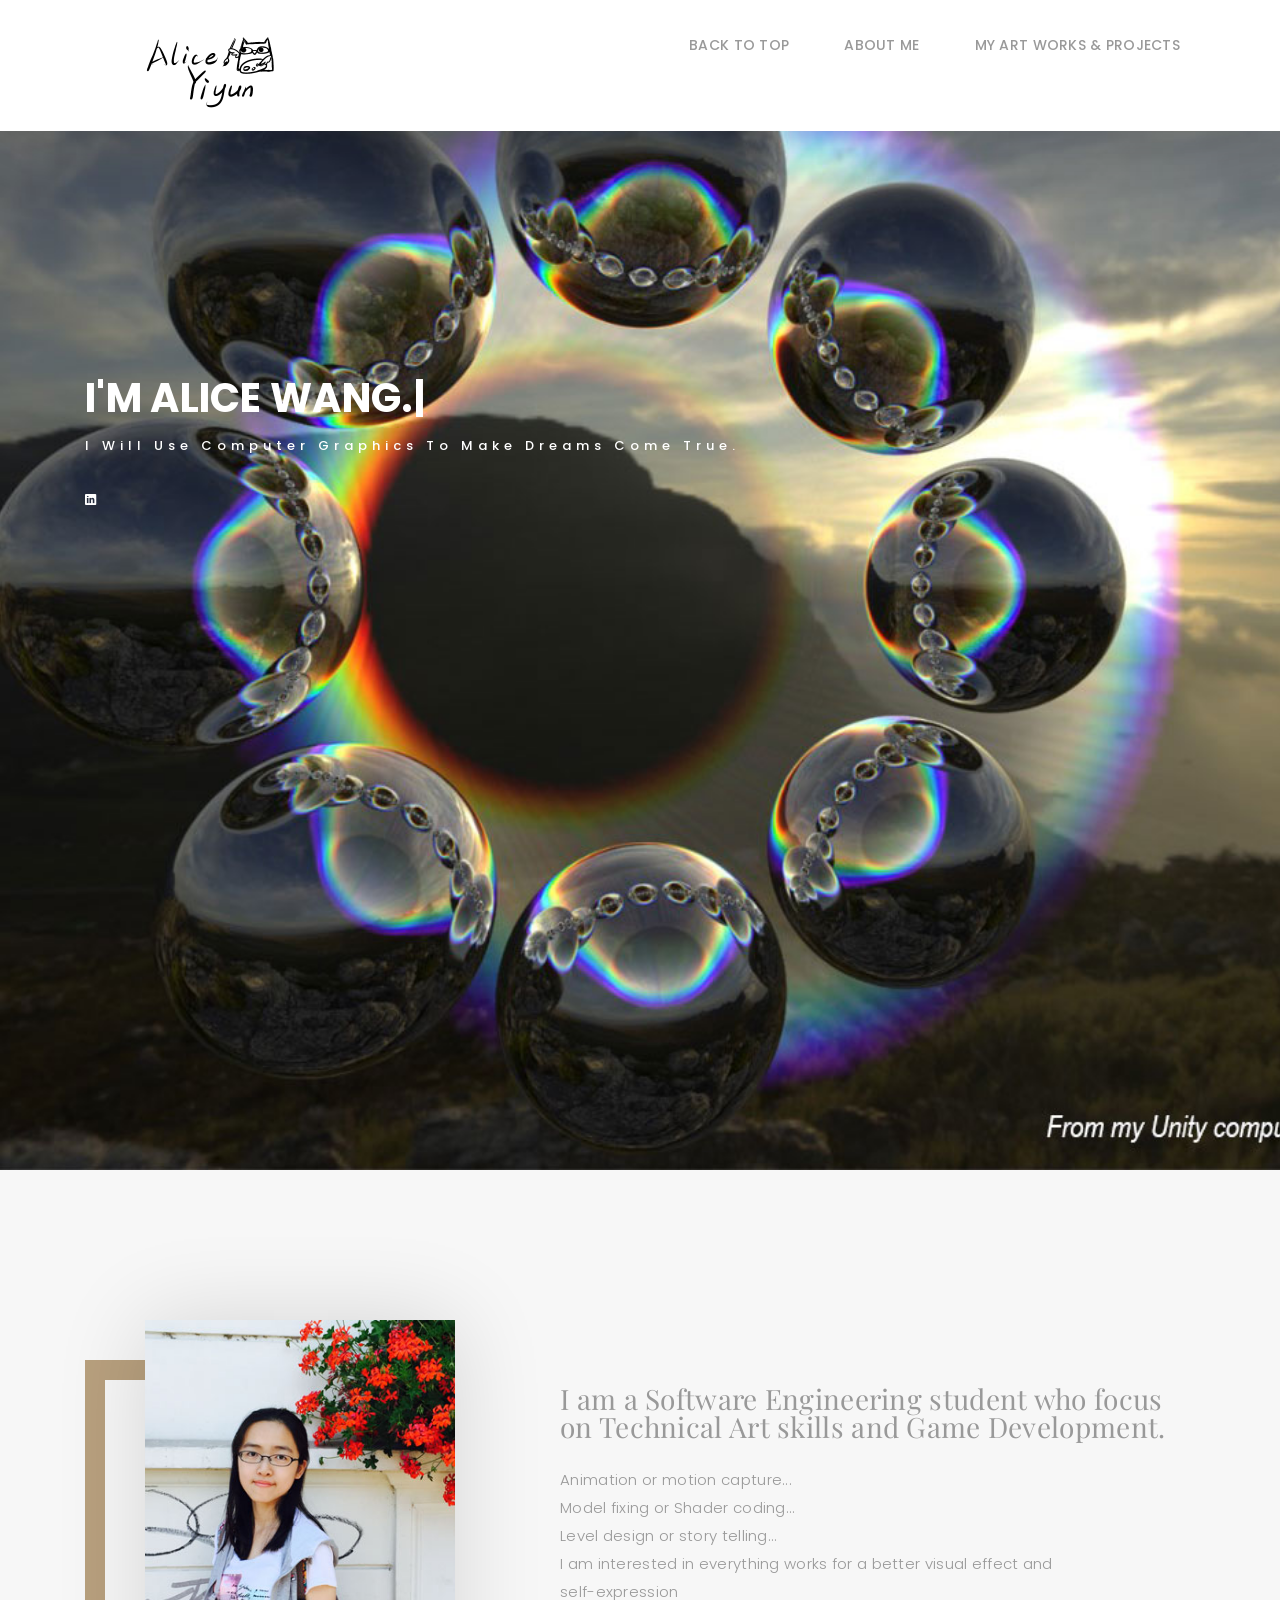
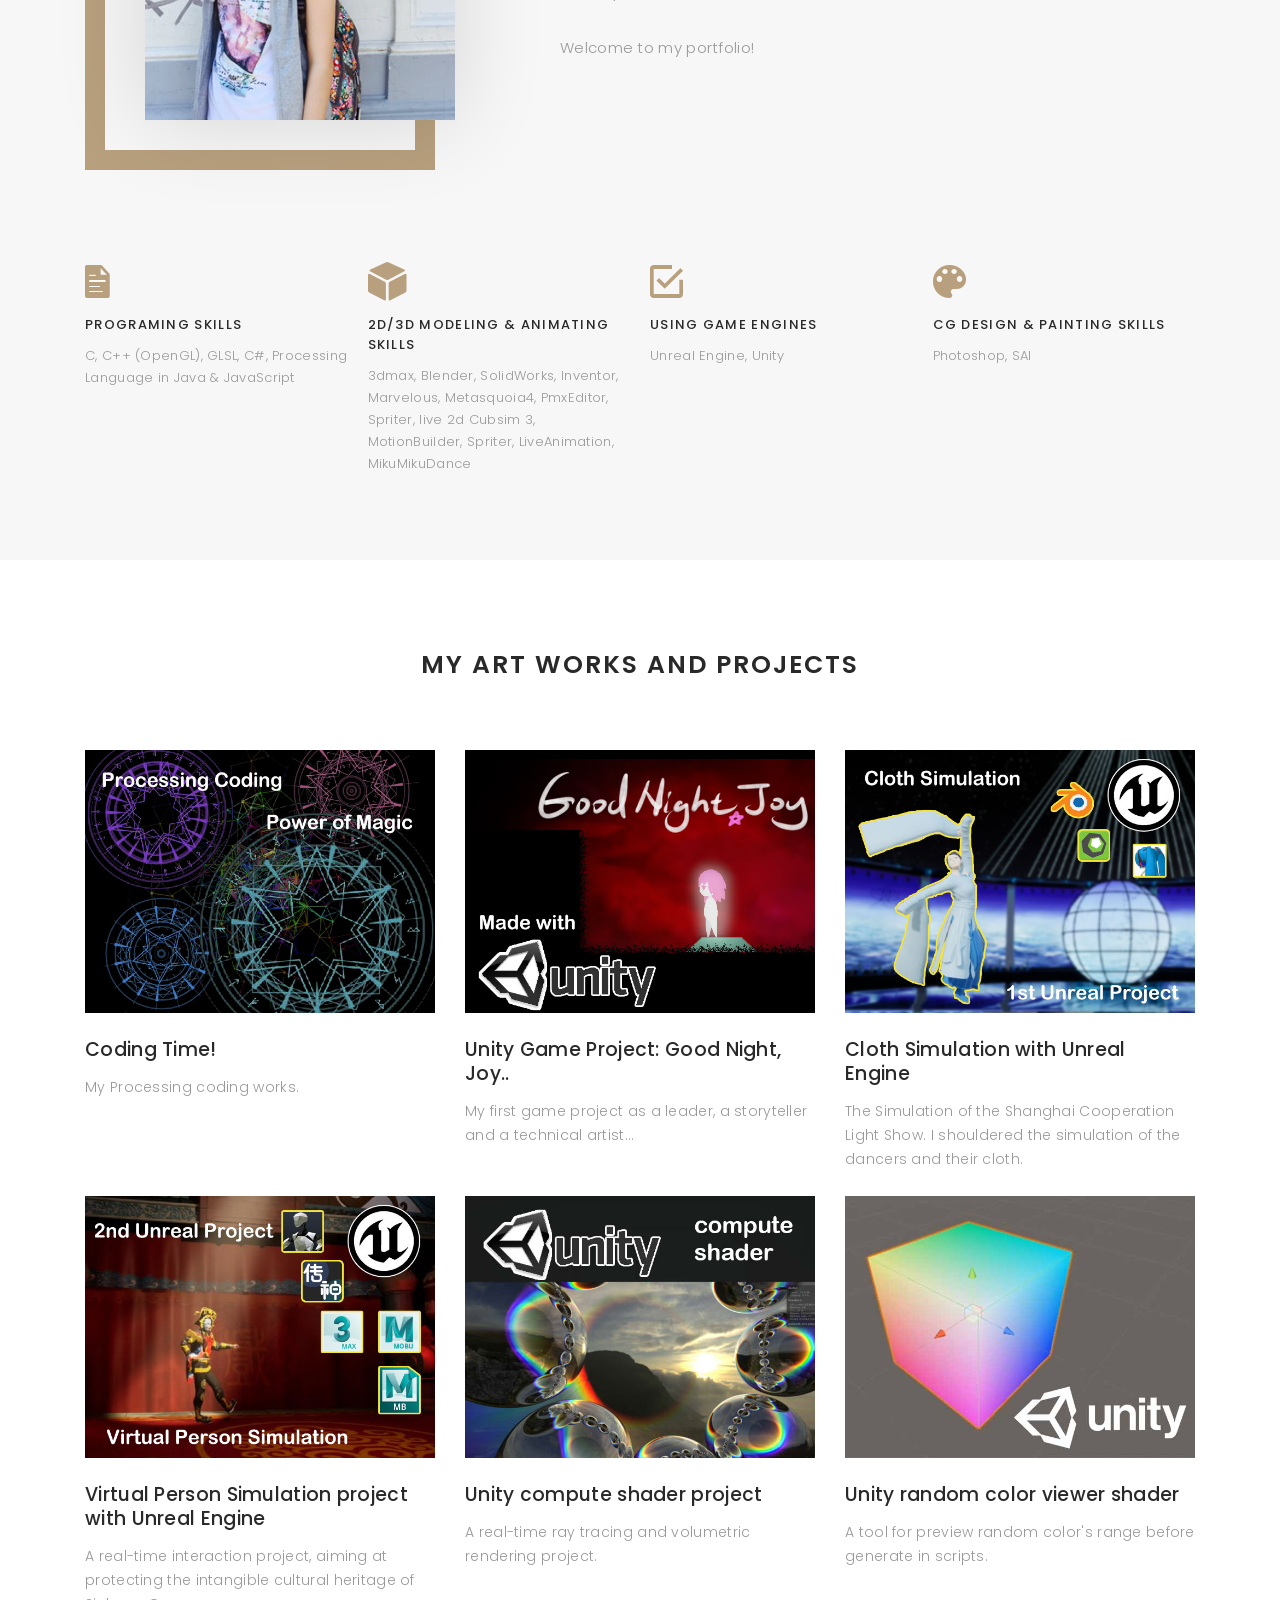
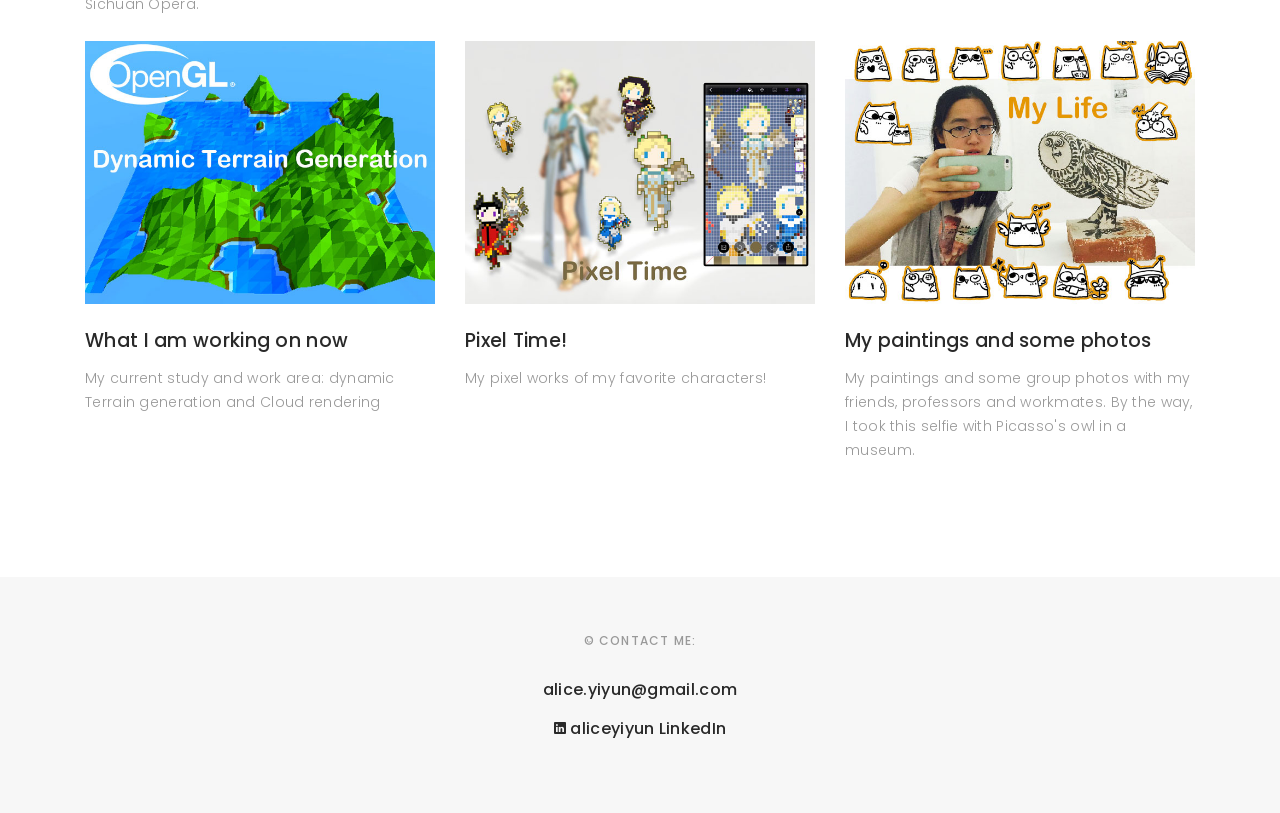
==== index.html @ db7207e2 "Before winter break" ====
<!DOCTYPE html>
<html lang="en">

<head>
	<!-- meta -->
	<meta charset="utf-8">
	<meta content="width=device-width, initial-scale=1.0" name="viewport">

	<title>Alice Wang's Portfolio</title>
	<meta content="" name="keywords">
	<meta content="" name="description">

	<!-- Google Fonts -->
	<link href="https://fonts.googleapis.com/css?family=Poppins:300,300i,400,400i,500,500i,600,600i,700,700i|Playfair+Display:400,400i,700,700i,900,900i" rel="stylesheet">

	<!-- Bootstrap CSS File -->
	<link href="lib/bootstrap/css/bootstrap.min.css" rel="stylesheet">

	<!-- Libraries CSS Files -->
	<link href="lib/ionicons/css/ionicons.min.css" rel="stylesheet">
	<link href="lib/owlcarousel/assets/owl.carousel.min.css" rel="stylesheet">
	<link href="lib/magnific-popup/magnific-popup.css" rel="stylesheet">
	<link href="lib/hover/hover.min.css" rel="stylesheet">

	<!-- Main Stylesheet File -->
	<link href="css/style.css" rel="stylesheet">

	<!-- Responsive css -->
	<link href="css/responsive.css" rel="stylesheet">

	<!-- Favicon -->
	<link rel="shortcut icon" href="images/images_icon/favicon.png">

	<!-- Global site tag (gtag.js) - Google Analytics -->
	<script async src="https://www.googletagmanager.com/gtag/js?id=UA-133697695-1"></script>
	<script>
		window.dataLayer = window.dataLayer || [];
		function gtag(){dataLayer.push(arguments);}
		gtag('js', new Date());

		gtag('config', 'UA-133697695-1');
	</script>

</head>

<body>

  <!-- start section navbar -->
  <nav id="main-nav">
    <div class="row">
      <div class="container">

        <div class="logo">
          <a href="index.html"><img src="images/images_icon/logo.png" alt="logo"></a>
        </div>

        <div class="responsive"><i data-icon="m" class="ion-navicon-round"></i></div>

        <ul class="nav-menu list-unstyled">
          <li><a href="#header" class="smoothScroll">BACK TO TOP</a></li>
          <li><a href="#about" class="smoothScroll">ABOUT ME</a></li>
          <li><a href="#project" class="smoothScroll">MY ART WORKS & PROJECTS</a></li>
        </ul>

      </div>
    </div>
  </nav>
  <!-- End section navbar -->


  <!-- start section header -->
  <div id="header" class="home">

    <div class="container">
      <div class="header-content">
        <h1>I'm <span class="typed"></span></h1>
        <p>I will use Computer Graphics to make dreams come true.</p>
        <ul class="list-unstyled list-social">
          <li><a href="https://www.linkedin.com/in/aliceyiyun"><i class="ion-social-linkedin"></i></a></li>
          
        </ul>
      </div>
    </div>
  </div>
  <!-- End section header -->


  <!-- start section about me -->
  <div id="about" class="paddsection">
    <div class="container">
      <div class="row justify-content-between">

        <div class="col-lg-4 ">
          <div class="div-img-bg">
            <div class="about-img">
              <img src="images/images_index/Alice.jpg" class="img-responsive" alt="me">
            </div>
          </div>
        </div>

        <div class="col-lg-7">
          <div class="about-descr">

            <p class="p-heading">
              I am a Software Engineering student who focus on Technical Art skills and Game Development.</p>
            <p class="separator">

              Animation or motion capture...<br>
              Model fixing or Shader coding...<br>
              Level design or story telling...<br>
              I am interested in everything works for a better visual effect and self-expression<br><br>
              Welcome to my portfolio!</p>

          </div>

        </div>
      </div>
    </div>
  </div>
  <!-- end section about me -->

  <!-- start section my skills -->
<div id="services">
  <div class="container">

     <div class="services-carousel owl-theme">

        <div class="services-block">

          <i class="ion-document-text"></i>
          <span>Programing Skills</span>
          <p class="separator">C, C++ (OpenGL), GLSL, C#, Processing Language in Java & JavaScript</p>

        </div>

        <div class="services-block">

          <i class="ion-cube"></i>
          <span>2d/3d Modeling & Animating Skills</span>
          <p class="separator">3dmax, Blender, SolidWorks, Inventor, Marvelous, Metasquoia4, PmxEditor, 
            Spriter, live 2d Cubsim 3, MotionBuilder, Spriter, LiveAnimation, MikuMikuDance</p>

        </div>

        <div class="services-block">

          <i class="ion-android-checkbox-outline"></i>
          <span>Using Game Engines</span>
          <p class="separator">Unreal Engine, Unity</p>

        </div>

         <div class="services-block">

          <i class="ion-android-color-palette"></i>
          <span>CG Design & Painting skills</span>
          <p class="separator">Photoshop, SAI</p>

       </div>


      </div>

  </div>

</div>

<!-- end section my skills -->

  <!-- start section projects -->
  <div id="project" class="text-left paddsection">

    <div class="container">
      <div class="section-title text-center">
        <h2>My art works and projects</h2>
      </div>
    </div>

    <div class="container">
      <div class="journal-block">
        <div class="row">

           <!-- My Processing Code -->
           <div class="col-lg-4 col-md-6">
            <div class="journal-info">

              <a href="pages/mycode_pcsng.html"><img src="images/images_index/Processing_cover.jpg" class="img-responsive" alt="img"></a>

              <div class="journal-txt">

                <h4><a href="pages/mycode_pcsng.html">Coding Time!</a></h4>
                <p class="separator">My Processing coding works.
                </p>
              </div>
            </div>
          </div>
          <!-- My Processing Code end -->

          <!-- My Game -->
          <div class="col-lg-4 col-md-6">
            <div class="journal-info">

              <a href="pages/mygame_joy.html"><img src="images/images_index/gamejoy_cover.jpg" class="img-responsive" alt="img"></a>

              <div class="journal-txt">

                <h4><a href="pages/mygame_joy.html">Unity Game Project: Good Night, Joy..</a></h4>
                <p class="separator">My first game project as a leader, a storyteller and a technical artist...
                </p>
              </div>
            </div>
          </div>
          <!-- My Game end -->

          <!-- My UE project 01 -->
          <div class="col-lg-4 col-md-6">
            <div class="journal-info">

              <a href="pages/myprj_ue01.html"><img src="images/images_index/ue01_cover.jpg" class="img-responsive" alt="img"></a>

              <div class="journal-txt">

                <h4><a href="pages/myprj_ue01.html">Cloth Simulation with Unreal Engine</a></h4>
                <p class="separator">The Simulation of the Shanghai Cooperation Light Show. I shouldered the simulation of the dancers and their cloth.
                </p>
              </div>
            </div>
          </div>
          <!-- My UE project 01 end -->

          <!-- My UE project 02 -->
          <div class="col-lg-4 col-md-6">
            <div class="journal-info">
              <a href="pages/myprj_ue02.html"><img src="images/images_index/ue02_cover.jpg" class="img-responsive" alt="img"></a>

              <div class="journal-txt">

                <h4><a href="pages/myprj_ue02.html">Virtual Person Simulation project with Unreal Engine</a></h4>
                <p class="separator">A real-time interaction project, aiming at protecting the intangible cultural heritage of Sichuan Opera.
                </p>
              </div>
            </div>
          </div>
          <!-- My UE project 02 end-->

           <!-- My unity compute shader project  -->
           <div class="col-lg-4 col-md-6">
            <div class="journal-info">
              <a href="pages/myprj_compute.html"><img src="images/images_index/compute_cover.jpg" class="img-responsive" alt="img"></a>

              <div class="journal-txt">

                <h4><a href="pages/myprj_compute.html">Unity compute shader project</a></h4>
                <p class="separator">A real-time ray tracing and volumetric rendering project. 
                </p>
              </div> 
            </div>
          </div>
          <!-- My unity compute shader end-->

          <!-- My Unity random color -->
          <div class="col-lg-4 col-md-6">
              <div class="journal-info">
  
                <a href="pages/myprj_random_color.html"><img src="images/images_index/random_color_cover.jpg" class="img-responsive" alt="img"></a>
  
                <div class="journal-txt">
  
                  <h4><a href="pages/myprj_random_color.html">Unity random color viewer shader</a></h4>
                  <p class="separator">A tool for preview random color's range before generate in scripts.
                  </p>
                </div>
              </div>
            </div>
            <!-- My Unity random color end -->

          <!-- My current works -->
          <div class="col-lg-4 col-md-6">
            <div class="journal-info">

              <a href="pages/myprj_current.html"><img src="images/images_index/current_cover.jpg" class="img-responsive" alt="img"></a>

              <div class="journal-txt">

                <h4><a href="pages/myprj_current.html">What I am working on now</a></h4>
                <p class="separator">My current study and work area: dynamic Terrain generation and Cloud rendering
                </p>
              </div>
            </div>
          </div>
          <!-- My current works end -->
          
          <!-- My Pixel -->
          <div class="col-lg-4 col-md-6">
            <div class="journal-info">

              <a href="pages/myport_pixel.html"><img src="images/images_index/pixel_cover.jpg" class="img-responsive" alt="img"></a>

              <div class="journal-txt">

                <h4><a href="pages/myport_pixel.html">Pixel Time!</a></h4>
                <p class="separator">My pixel works of my favorite characters!
                </p>
              </div>
            </div>
          </div>
          <!-- My Pixel End -->

          <!-- My Life -->
          <div class="col-lg-4 col-md-6">
              <div class="journal-info">
  
                <a href="pages/mylife.html"><img src="images/images_index/myLife_cover.jpg" class="img-responsive" alt="img"></a>
  
                <div class="journal-txt">
  
                  <h4><a href="pages/mylife.html">My paintings and some photos</a></h4>
                  <p class="separator">My paintings and some group photos with my friends, professors and workmates. 
                    By the way, I took this selfie with Picasso's owl in a museum.
                  </p>
                </div>
              </div>
            </div>
            <!-- My Life -->

        </div>
      </div>
    </div>

  </div>
  <!-- End section projects and journal -->
  
<!-- start section footer -->
<div id="footer" class="text-center">
  <div class="container">

    <p>&copy; Contact me: <br>

    <div class="credits">

      <h6><a href="mailto: alice.yiyun@gmail.com">alice.yiyun@gmail.com</a></h6>
      <br>
      <h6><a href="https://www.linkedin.com/in/aliceyiyun"><i class="ion-social-linkedin"></i>  aliceyiyun LinkedIn</a></h6>
    </div>
  </p>
  </div>
</div>
<!-- End section footer -->

  <!-- JavaScript Libraries -->
  <script src="lib/jquery/jquery.min.js"></script>
  <script src="lib/jquery/jquery-migrate.min.js"></script>
  <script src="lib/bootstrap/js/bootstrap.bundle.min.js"></script>
  <script src="lib/typed/typed.js"></script>
  <script src="lib/owlcarousel/owl.carousel.min.js"></script>
  <script src="lib/magnific-popup/magnific-popup.min.js"></script>
  <script src="lib/isotope/isotope.pkgd.min.js"></script>

  <!-- Contact Form JavaScript File -->
  <script src="contactform/contactform.js"></script>

  <!-- Template Main Javascript File -->
  <script src="js/main.js"></script>

</body>

</html>
---- css/style.css ----
/*
  Theme Name: Folio
  Theme URL: https://bootstrapmade.com/folio-bootstrap-portfolio-template/
  Author: BootstrapMade.com
  Author URL: https://bootstrapmade.com
*/

/*  General Styling
/*-----------------------------------------------------------------------------------*/


body {
  background: #ffffff;
  color: #898989;
  font-family: 'Poppins', helvetica;
  font-size: 15px;
  font-weight: 300;
  line-height: 20px;
  letter-spacing: 0.02em;
  overflow-x: hidden;
  margin: 0 auto;
  padding: 0;
  -moz-box-sizing: border-box;
  -ms-box-sizing: border-box;
  -o-box-sizing: border-box;
  -webkit-box-sizing: border-box;
  box-sizing: border-box;
}

h1, h2, h3, h4, h5, h6 {
  margin: 0;
}

h2 {
  color: #292929;
  font-weight: 600;
}

h4 {
  color: #292929;
  font-size: 20px;
  font-weight: 600;
}

a {
  color: #292929;
  text-decoration: none !important;
  -moz-transition: all 0.5s ease-in-out 0s;
  -ms-transition: all 0.5s ease-in-out 0s;
  -o-transition: all 0.5s ease-in-out 0s;
  -webkit-transition: all 0.5s ease-in-out 0s;
  transition: all 0.5s ease-in-out 0s;
}

a:hover {
  -moz-transition: all 0.5s ease-in-out 0s;
  -ms-transition: all 0.5s ease-in-out 0s;
  -o-transition: all 0.5s ease-in-out 0s;
  -webkit-transition: all 0.5s ease-in-out 0s;
  transition: all 0.5s ease-in-out 0s;
}

a:hover, a:focus {
  color: #b8a07e;
  text-decoration: underline;
}

nav ul li a {
  padding: 2px 0 0 0;
  position: relative;
  display: block;
  font-size: 12px;
  color: #999999;
  letter-spacing: 0.1em;
  font-weight: 500;
  line-height: 14px;
  text-transform: uppercase;
  -moz-transition: all 0.5s ease-in-out 0s;
  -ms-transition: all 0.5s ease-in-out 0s;
  -o-transition: all 0.5s ease-in-out 0s;
  -webkit-transition: all 0.5s ease-in-out 0s;
  transition: all 0.5s ease-in-out 0s;
}

p {
  margin: 25px 0;
  padding: 0;
  font-size: 15px;
  color: #999999;
  line-height: 28px;
}

::-moz-selection {
  background: #b8a07e;
  color: #fff;
}

::selection {
  background: #b8a07e;
  color: #fff;
}

.btn {
  background: #333;
  border: medium none;
  border-radius: 0;
  color: #fff;
  font-size: 12px;
  height: 50px;
  line-height: 50px;
  padding: 0 30px;
  text-transform: uppercase;
}

.btn:hover, .btn:focus {
  color: #fff;
}

.padDiv {
  padding: 30px 20px;
}

.section-title {
  margin-bottom: 70px;
}

.section-title h2 {
  font-size: 25px;
  letter-spacing: 2px;
  text-transform: uppercase;
}

.form-control {
  background-color: transparent;
  border: 1px solid #999;
  border-radius: 0;
  color: #999999;
  font-size: 12px;
  font-weight: 500;
  height: 50px;
  letter-spacing: 0.1em;
  padding-left: 10px;
  margin: 0 0 25px 0;
  line-height: 14px;
  text-transform: uppercase;
}

.form-control:focus {
  box-shadow: none;
  outline: 0 none;
}

.paddsection {
  padding-top: 90px;
  padding-bottom: 90px;
}

.paddsections {
  padding-top: 90px;
  padding-bottom: 90px !important;
}

.hvr-shutter-in-horizontal::before {
  background: #333;
}

.hvr-shutter-in-horizontal:hover {
  background: #b8a07e;
}

.mb-30 {
  margin-bottom: 30px;
}

/*-----------------------------------------------------------------------------------*/
/*  Navbar Top
/*-----------------------------------------------------------------------------------*/

nav {
  position: fixed;
  background: #fff;
  z-index: 1000;
  width: 100%;
  padding: 20px;
  display: none;
  -webkit-box-shadow: 0px 2px 92px 0px rgba(0, 0, 0, 0.18);
  -moz-box-shadow: 0px 2px 92px 0px rgba(0, 0, 0, 0.18);
  box-shadow: 0px 2px 92px 0px rgba(0, 0, 0, 0.18);
}

.nav-menu {
  float: right;
  line-height: 32px;
  margin-bottom: 0;
  padding-top: 16px;
}

nav ul li {
  float: left;
  margin-right: 15px;
  font-family: 'Poppins', sans-serif;
  font-size: 14px;
  margin-left: 40px;
}

nav ul li a {
  padding: 2px 0 0 0;
  position: relative;
  display: block;
  font-size: 14px;
  color: #999999;
  font-family: 'Poppins', helvetica;
  font-weight: 500;
  line-height: 16px;
  text-transform: uppercase;
  letter-spacing: 0.02em;
  text-transform: capitalize;
}

.logo {
  float: left;
}

.logo img {
  width: 200px;
  height: 100px;
}

.responsive {
  display: none;
  font-size: 23px;
}

.active {
  color: #afafaf;
}

/*----------------------------------------------------------------------------------*/
/*  Header
/*-----------------------------------------------------------------------------------*/

#header {
  background: url("../images/images_index/background.jpg") repeat scroll center center / cover;
  height: 130vh;
  width: 100%;
}


#header .header-content {
  height: 100vh;
  text-align: left;
  width: 100%;
  display: flex;
  justify-content: center;
  flex-direction: column;
}

.header-content h1 {
  font-size: 40px;
  font-weight: 700;
  margin-bottom: 10px;
  text-transform: uppercase;
  color: #fff;
}

.header-content p {
  font-size: 13px;
  letter-spacing: 5px;
  margin-top: 0;
  margin-bottom: 30px;
  text-transform: capitalize;
  color: #fff;
  font-weight: 500;
}

.header-content .list-social li {
  float: left;
  margin-right: 20px;
}

.header-content .list-social li i {
  color: #fff;
  font-size: 15px;
}

/*-----------------------------------------------------------------------------------*/
/*  Aout-us
/*-----------------------------------------------------------------------------------*/

#about {
  width: 100%;
  height: auto;
  background: #f7f7f7;
  padding-top: 190px;
}

#about .div-img-bg {
  padding-bottom: 30px;
  border: 20px solid #b8a07e;
}

#about .div-img-bg .about-img img {
  width: 100%;
  box-shadow: 0px 0px 85px 0px rgba(0, 0, 0, 0.14);
  margin-top: -60px;
  margin-left: 40px;
  height: 400px;
  object-fit: cover;
}

#about .about-descr .p-heading {
  font-family: 'Playfair Display', serif;
  font-size: 28px;
  text-align: left;
}

#about .about-descr .separator {
  max-width: 80%;
  margin-bottom: 0;
  text-align: left;
}

/*-----------------------------------------------------------------------------------*/
/*   Services
/*-----------------------------------------------------------------------------------*/

#services {
  background: #f7f7f7;
  position: relative;
  padding-bottom: 80px;
}

.owl-item {
  float: left;
}
.services-block span {
  margin: 10px 0;
  position: relative;
  font-size: 13px;
  color: #292929;
  letter-spacing: 0.1em;
  font-weight: 500;
  text-transform: uppercase;
  display: block;
}

.services-block .separator {
  margin: 0;
  font-size: 13px;
  line-height: 22px;
}

.services-block i {
  font-size: 44px;
  color: #b8a07e;
  line-height: 44px;
}


.services-carousel  .owl-stage-outer {
  overflow: hidden;
}

.services-carousel .owl-dots {
  margin-top: 5px;
  text-align: center;
}

.services-carousel .owl-dot {
  display: inline-block;
  margin: 0 5px;
  width: 12px !important;
  height: 12px !important;
  border-radius: 50%;
  border: 0;
  padding: 0 !important;
  background-color: #ddd;
  cursor: pointer;
}

.services-carousel .owl-dot.active {
  background-color: #b8a07e;
}

.owl-nav {
  display: none;
}


/*-----------------------------------------------------------------------------------*/
/*  Portfolio
/*-----------------------------------------------------------------------------------*/

#portfolio {
  position: relative;
  padding-bottom: 50px;
}

#portfolio .portfolio-list {
  margin-bottom: 50px;
}

#portfolio .portfolio-list .nav {
  display: inline-block;
  margin: 0;
}

#portfolio .portfolio-list .nav li {
  margin: 0 40px 0 0;
  float: left;
  font-size: 14px;
  color: #999999;
  line-height: 16px;
  cursor: pointer;
  font-family: 'Poppins', helvetica;
  font-weight: 500;
  letter-spacing: 0.02em;
  text-transform: capitalize;
  -moz-transition: all 0.5s ease-in-out 0s;
  -ms-transition: all 0.5s ease-in-out 0s;
  -o-transition: all 0.5s ease-in-out 0s;
  -webkit-transition: all 0.5s ease-in-out 0s;
  transition: all 0.5s ease-in-out 0s;
}

#portfolio .portfolio-list .nav li:hover, #portfolio .portfolio-list .nav li.filter-active  {
  color: #b8a07e;
  -moz-transition: all 0.5s ease-in-out 0s;
  -ms-transition: all 0.5s ease-in-out 0s;
  -o-transition: all 0.5s ease-in-out 0s;
  -webkit-transition: all 0.5s ease-in-out 0s;
  transition: all 0.5s ease-in-out 0s;
}

#portfolio .portfolio-container {
  display: inline-block;
  margin-bottom: 50px;
  width: 100%;
}

.portfolio-thumbnail {
  margin-bottom: 30px;
  overflow: hidden;
  min-height: 260px;
  height: auto;
}

.portfolio-thumbnail img {
  max-width: 100%;
}

/*-----------------------------------------------------------------------------------*/
/*  Journal
/*-----------------------------------------------------------------------------------*/

#journal,  #journal-blog {
  height: auto;
  width: 100%;
  background: #f7f7f7;
  padding-bottom: 60px;
  position: relative;
}

#journal-blog {
  background: #fff;
  padding-bottom: 30px;
}

#journal .journal-block {
  display: inline-block;
  height: auto;
  width: 100%;
}

#journal .journal-block .journal-info {
  position: relative;
}

.journal-block .journal-info img {
  max-width: 100%;
}

.journal-block .journal-info .journal-txt {
  padding: 25px 0px;
  position: relative;
}

.journal-block .journal-info .journal-txt h4 a {
  display: block;
  font-size: 19px;
  line-height: 24px;
  margin: 0 0 13px 0;
  font-weight: 500;
  color: #292929;
  -moz-transition: all 0.5s ease-in-out 0s;
  -ms-transition: all 0.5s ease-in-out 0s;
  -o-transition: all 0.5s ease-in-out 0s;
  -webkit-transition: all 0.5s ease-in-out 0s;
  transition: all 0.5s ease-in-out 0s;
}

.journal-block .journal-info .journal-txt h4 a:hover {
  color: #b8a07e;
  -moz-transition: all 0.5s ease-in-out 0s;
  -ms-transition: all 0.5s ease-in-out 0s;
  -o-transition: all 0.5s ease-in-out 0s;
  -webkit-transition: all 0.5s ease-in-out 0s;
  transition: all 0.5s ease-in-out 0s;
}

.journal-block .journal-info .journal-txt p {
  margin: 0;
  font-size: 14px;
  line-height: 24px;
}

/*-----------------------------------------------------------------------------------*/
/*  Contact
/*-----------------------------------------------------------------------------------*/

#contact {
  height: auto;
  width: 100%;
}

.contact-details {
  list-style: none;
  margin: 0;
  padding: 0;
}

.contact-details li {
  padding-bottom: 10px;
}

#contact input, #contact textarea {
  width: 100%;
}


#contact  #sendmessage {
  color: #18d26e;
  border: 1px solid #18d26e;
  display: none;
  text-align: center;
  padding: 15px;
  font-weight: 600;
  margin: 15px;
}

#contact  #errormessage {
  color: red;
  display: none;
  border: 1px solid red;
  text-align: center;
  padding: 15px;
  font-weight: 600;
  margin: 15px;
}

#contact #sendmessage.show, #contact #errormessage.show, #contact .show {
  display: block;
}

#contact .validation {
  color: red;
  display: none;
  margin: 0 0 20px;
  font-weight: 400;
  font-size: 13px;
}

/*-----------------------------------------------------------------------------------*/
/*  Footer
/*-----------------------------------------------------------------------------------*/

#footer {
  background: #f7f7f7;
  padding-top: 50px;
  padding-bottom: 50px;
}

#footer .socials-media {
  width: 100%;
}

#footer .socials-media ul {
  display: inline-block;
  float: none;
  margin: 0 0 20px 0;
}

#footer .socials-media ul li {
  float: left;
  margin-left: 10px;
  margin-right: 10px;
}

#footer .socials-media ul li a {
  font-size: 24px;
  color: #999;
  letter-spacing: 0.1em;
  font-weight: 500;
  background: transparent;
  text-transform: uppercase;
  -moz-transition: all 0.5s ease-in-out 0s;
  -ms-transition: all 0.5s ease-in-out 0s;
  -o-transition: all 0.5s ease-in-out 0s;
  -webkit-transition: all 0.5s ease-in-out 0s;
  transition: all 0.5s ease-in-out 0s;
}

#footer .socials-media ul li a:hover {
  color: #b8a07e;
  -moz-transition: all 0.5s ease-in-out 0s;
  -ms-transition: all 0.5s ease-in-out 0s;
  -o-transition: all 0.5s ease-in-out 0s;
  -webkit-transition: all 0.5s ease-in-out 0s;
  transition: all 0.5s ease-in-out 0s;
}

#footer p {
  font-size: 12px;
  letter-spacing: 0.1em;
  font-weight: 500;
  margin-top: 0;
  text-transform: uppercase;
}

.credits {
  font-size: 9px;
}
---- css/responsive.css ----
/** Width between 1200x to 0
 *  ~~~~~~~~~~~~~~~~~~~~~~~~~~~~~~~~~~~~
 */

@media (min-width: 1200px) {

}

/** Width between 992px to 1199px
 *  ~~~~~~~~~~~~~~~~~~~~~~~~~~~~~~~~~~~~
 */

@media (min-width: 992px) and (max-width: 1199px) {
  
}

/** Width between 768px to 991px
 *  ~~~~~~~~~~~~~~~~~~~~~~~~~~~~~~~~~~~~
 */

@media (min-width: 768px) and (max-width: 991px) {
  /* Navbar */
  nav {
    padding: 10px 15px;
  }
  .nav-menu {
    margin-top: 40px;
    display: none;
    float: none;
    width: 100%;
  }
  .nav-menu li {
    float: none;
    width: 100%;
    text-align: center;
    border-top: 1px solid #f7f7f7;
    line-height: 45px;
    margin-left: 0;
    padding-top: 10px;
    padding-bottom: 10px;
  }
  .responsive {
    float: right;
    padding-top: 15px;
    display: block;
  }
  /* About */
  .head-info .header-content .cmaster h1 {
    font-size: 32px;
  }
  #about .div-img-bg {
    padding: 0;
  }
  #about .div-img-bg .about-img img {
    margin-top: 0%;
    margin-left: calc(0% - 0px);
  }
  #about .about-descr .p-heading {
    font-size: 20px;
  }
  #about .about-descr .separator {
    max-width: 100%;
    margin-bottom: 0;
  }
  /* portfolio */
  #portfolio .portfolio-list .nav li {
    float: none;
    margin: 20px;
    display: inline-block;
  }
  /* journal */
  #journal .journal-block .journal-info {
    margin-bottom: 30px;
  }
  /* Contact */
  .contact-contact {
    margin-bottom: 30px;
  }
  /* Footer */
  #footer .socials-media ul li {
    margin-right: 0;
    margin-left: 0;
    float: none;
    display: inline-block;
  }
}

/** Width between 767px to 0
 *  ~~~~~~~~~~~~~~~~~~~~~~~~~~~~~~~~~~~~
 */

@media (max-width: 767px) {
  /* Navbar */
  nav {
    padding: 20px 15px;
  }
  .nav-menu {
    margin-top: 40px;
    display: none;
    float: none;
    width: 100%;
  }
  .nav-menu li {
    float: none;
    width: 100%;
    text-align: center;
    border-top: 1px solid #f7f7f7;
    line-height: 45px;
    margin-left: 0;
    padding-top: 10px;
    padding-bottom: 10px;
  }
  .responsive {
    float: right;
    padding-top: 15px;
    display: block;
  }
  /* About */
  .head-info .header-content h1 {
    font-size: 32px;
  }
  #about .div-img-bg {
    padding: 0;
  }
  #about .div-img-bg .about-img img {
    margin-top: 0%;
    margin-left: calc(0% - 0px);
  }
  #about .about-descr .p-heading {
    font-size: 20px;
  }
  #about .about-descr .separator {
    max-width: 100%;
    margin-bottom: 0;
  }
  /* portfolio */
  #portfolio .portfolio-list .nav li {
    float: none;
    margin: 20px;
    display: inline-block;
  }
  /* journal */
  #journal .journal-block .journal-info {
    margin-bottom: 30px;
  }
  /* Contact */
  .contact-contact {
    margin-bottom: 30px;
  }
  /* Footer */
  #footer .socials-media ul li {
    margin-right: 0;
    margin-left: 0;
    float: none;
    display: inline-block;
  }
}

/** Width between 600px to 0
 *  ~~~~~~~~~~~~~~~~~~~~~~~~~~~~~~~~~~~~
 */

@media (max-width: 600px) {
  /* Navbar */
  nav {
    padding: 20px 15px;
  }
  .nav-menu {
    margin-top: 40px;
    display: none;
    float: none;
    width: 100%;
  }
  .nav-menu li {
    float: none;
    width: 100%;
    text-align: center;
    border-top: 1px solid #f7f7f7;
    line-height: 45px;
    margin-left: 0;
    padding-top: 10px;
    padding-bottom: 10px;
  }
  .responsive {
    float: right;
    padding-top: 15px;
    display: block;
  }
  /* About */
  .head-info .header-content h1 {
    font-size: 32px;
  }
  #about .div-img-bg {
    padding: 0;
  }
  #about .div-img-bg .about-img img {
    margin-top: 0%;
    margin-left: calc(0% - 0px);
  }
  #about .about-descr .p-heading {
    font-size: 20px;
  }
  #about .about-descr .separator {
    max-width: 100%;
    margin-bottom: 0;
  }
  /* portfolio */
  #portfolio .portfolio-list .nav li {
    float: none;
    margin: 10px;
    display: inline-block;
  }
  /* journal */
  #journal .journal-block .journal-info {
    margin-bottom: 30px;
  }
  /* Contact */
  .contact-contact {
    margin-bottom: 30px;
  }
  /* Footer */
  #footer .socials-media ul li {
    margin-right: 0;
    margin-left: 0;
    float: none;
    display: inline-block;
  }
}

/** Width between 480px to 0
 *  ~~~~~~~~~~~~~~~~~~~~~~~~~~~~~~~~~~~~
 */

@media (max-width: 480px) {
  /* Navbar */
  nav {
    padding: 20px 15px;
  }
  .nav-menu {
    margin-top: 40px;
    display: none;
    float: none;
    width: 100%;
  }
  .nav-menu li {
    float: none;
    width: 100%;
    text-align: center;
    border-top: 1px solid #f7f7f7;
    line-height: 45px;
    margin-left: 0;
    padding-top: 10px;
    padding-bottom: 10px;
  }
  .responsive {
    float: right;
    padding-top: 15px;
    display: block;
  }
  /* About */
  .head-info .header-content h1 {
    font-size: 32px;
  }
  #about .div-img-bg {
    padding: 0;
  }
  #about .div-img-bg .about-img img {
    margin-top: 0%;
    margin-left: calc(0% - 0px);
  }
  #about .about-descr .p-heading {
    font-size: 20px;
  }
  #about .about-descr .separator {
    max-width: 100%;
    margin-bottom: 0;
  }
  /* portfolio */
  #portfolio .portfolio-list .nav li {
    float: none;
    margin: 20px;
  }
  /* journal */
  #journal .journal-block .journal-info {
    margin-bottom: 30px;
  }
  /* Contact */
  .contact-contact {
    margin-bottom: 30px;
  }
  /* Footer */
  #footer .socials-media ul li {
    margin-right: 0;
    margin-left: 0;
    float: none;
    display: inline-block;
  }
}

/** Width between 320px to 0
 *  ~~~~~~~~~~~~~~~~~~~~~~~~~~~~~~~~~~~~
 */

@media (max-width: 320px) {
  /* Navbar */
  nav {
    padding: 20px 15px;
  }
  .nav-menu {
    margin-top: 40px;
    display: none;
    float: none;
    width: 100%;
  }
  .nav-menu li {
    float: none;
    width: 100%;
    text-align: center;
    border-top: 1px solid #f7f7f7;
    line-height: 45px;
    margin-left: 0;
    padding-top: 10px;
    padding-bottom: 10px;
  }
  .responsive {
    float: right;
    padding-top: 15px;
    display: block;
  }
  /* About */
  .head-info .header-content h1 {
    font-size: 32px;
  }
  #about .div-img-bg {
    padding: 0;
  }
  #about .div-img-bg .about-img img {
    margin-top: 0%;
    margin-left: calc(0% - 0px);
  }
  #about .about-descr .p-heading {
    font-size: 20px;
  }
  #about .about-descr .separator {
    max-width: 100%;
    margin-bottom: 0;
  }
  /* portfolio */
  #portfolio .portfolio-list .nav li {
    float: none;
    margin: 20px;
  }
  /* journal */
  #journal .journal-block .journal-info {
    margin-bottom: 30px;
  }
  /* Contact */
  .contact-contact {
    margin-bottom: 30px;
  }
  /* Footer */
  #footer .socials-media ul li {
    margin-right: 0;
    margin-left: 0;
    float: none;
    display: inline-block;
  }
  /* Single page */
  .entry-comments-body span {
    display: inline-block;
    margin-right: 0;
  }
}
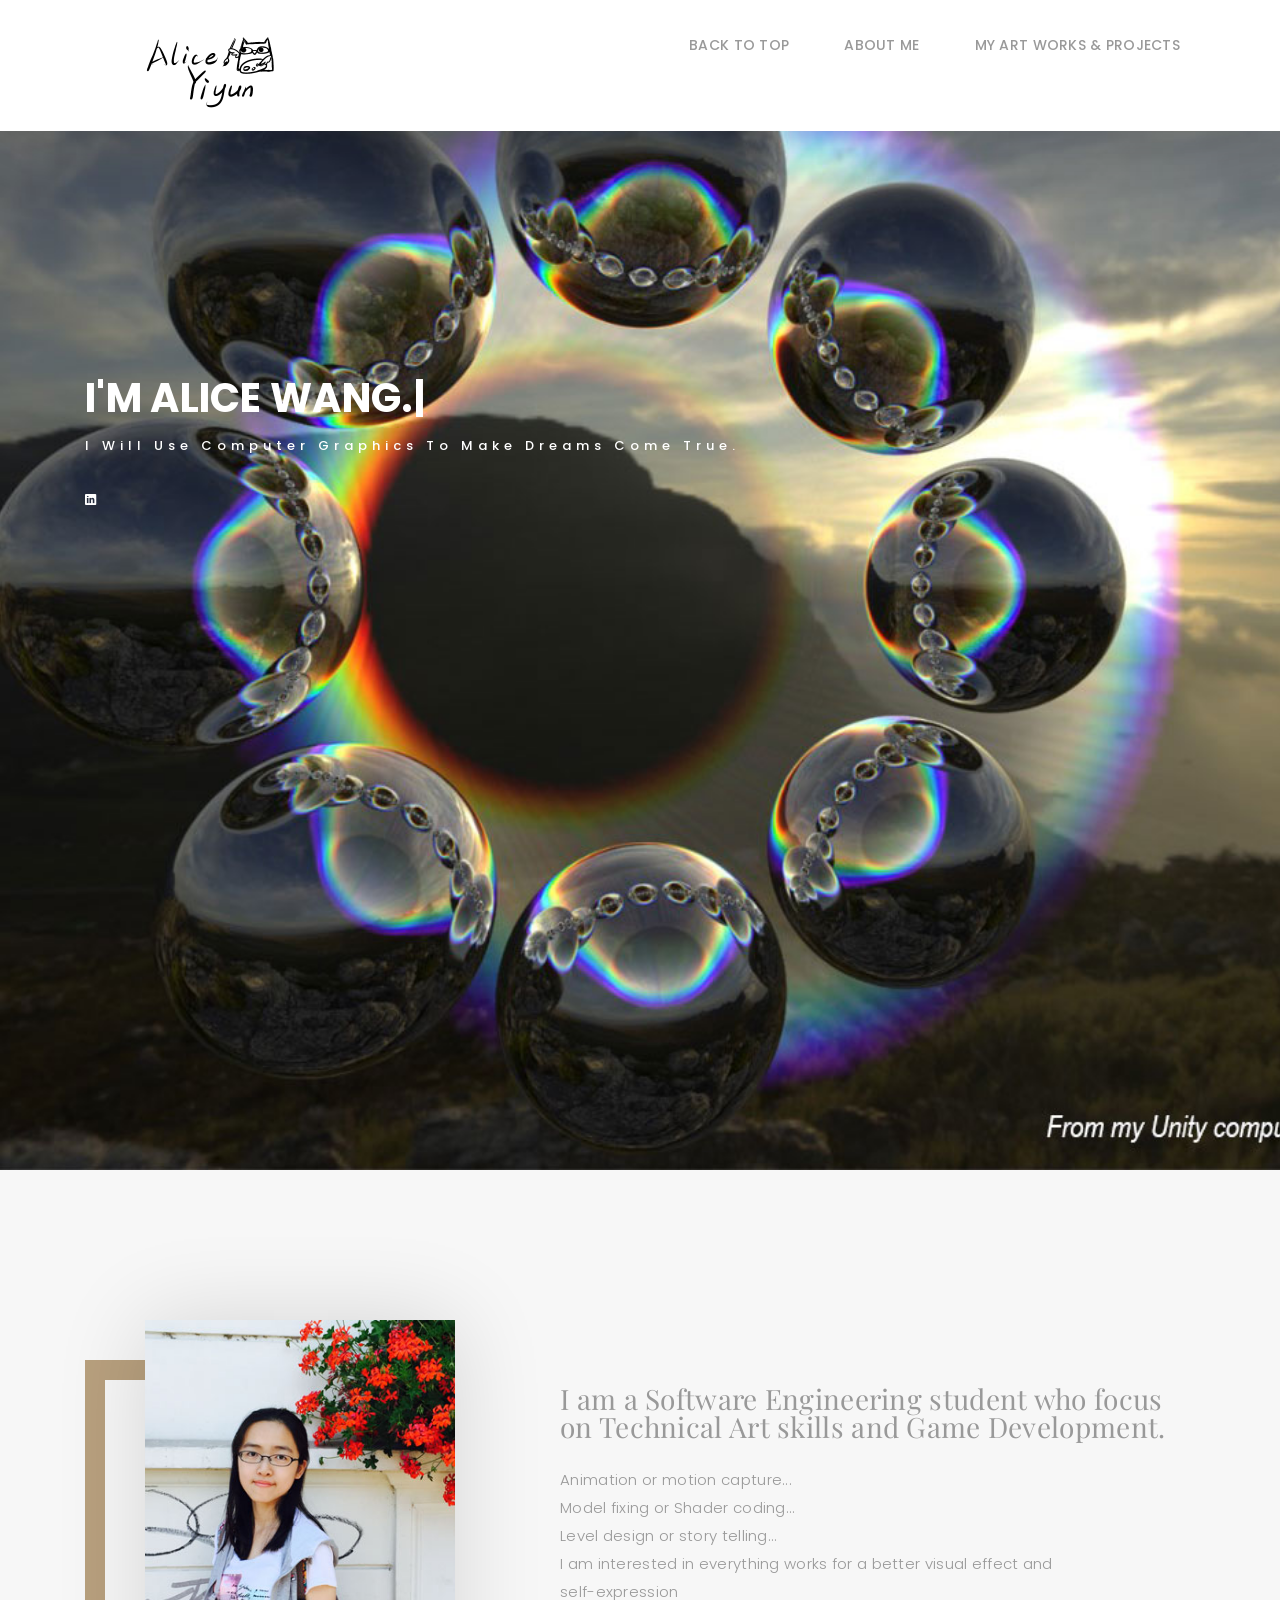
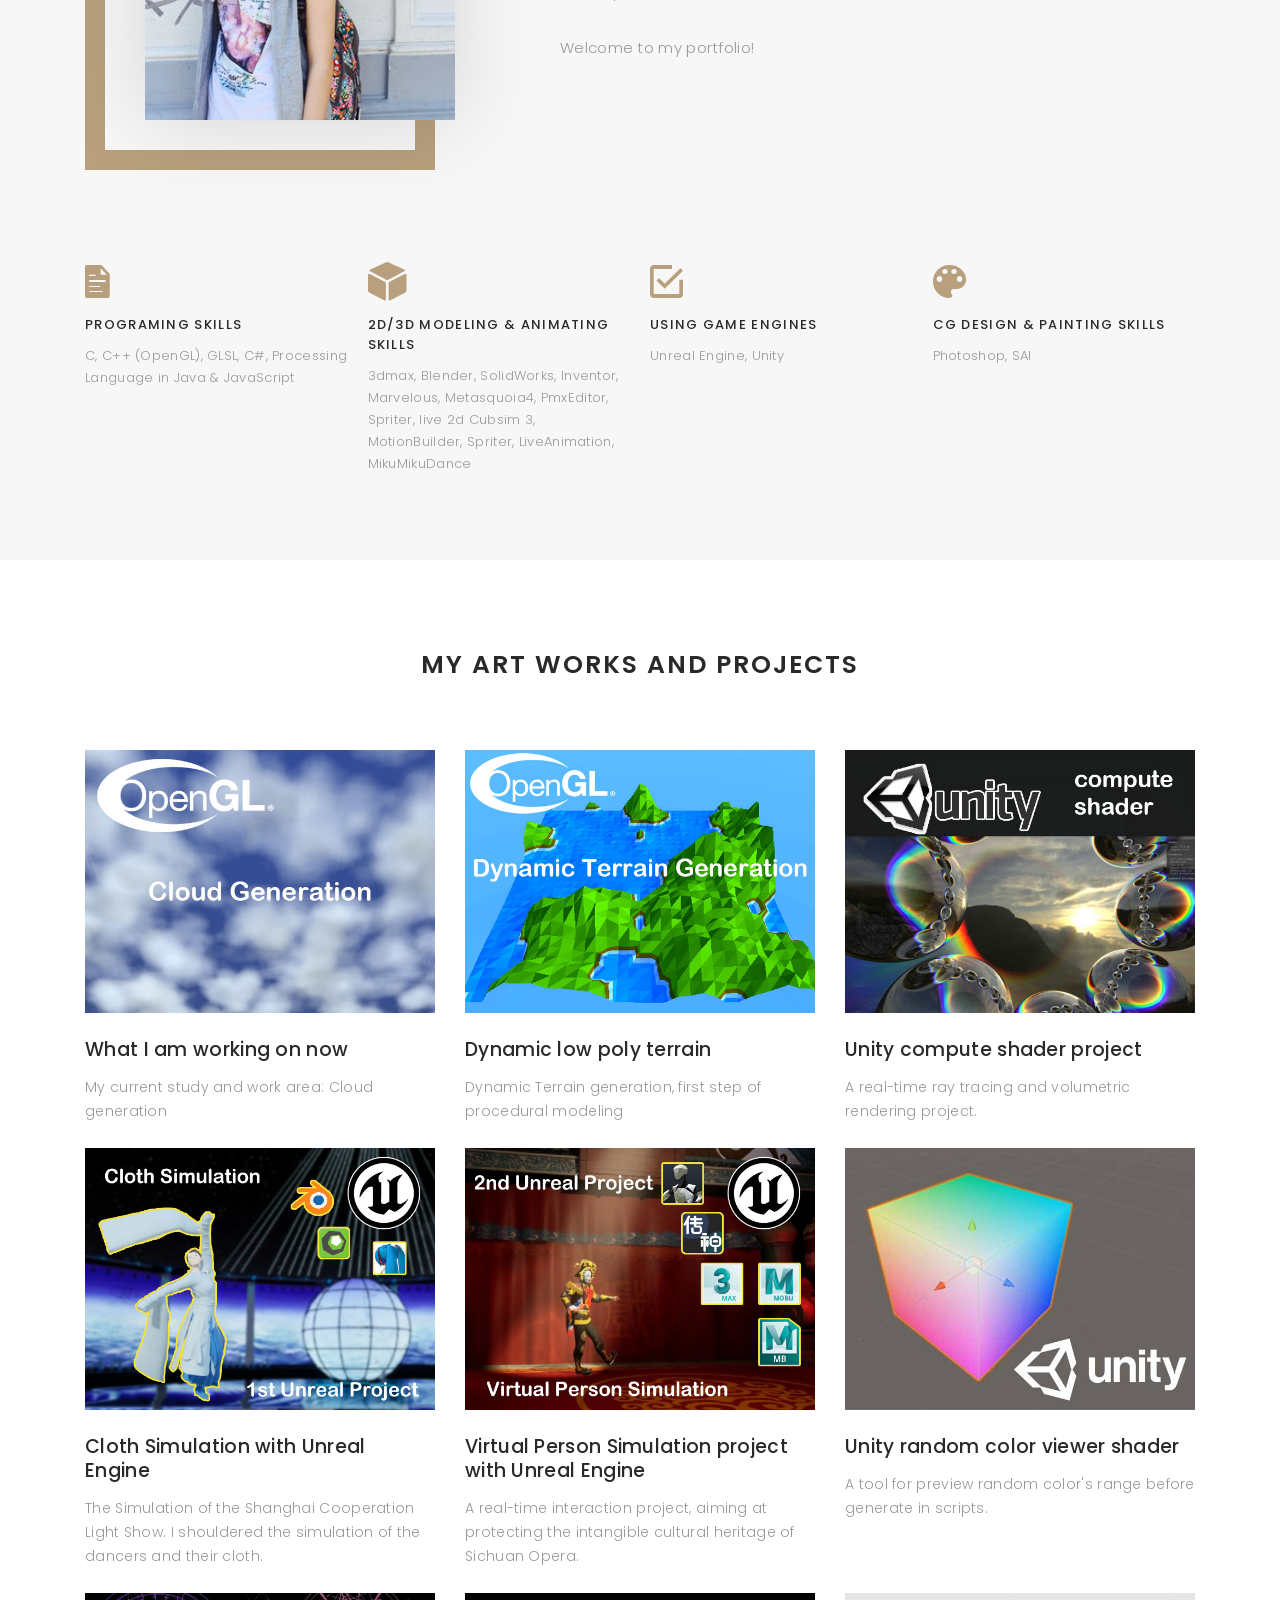
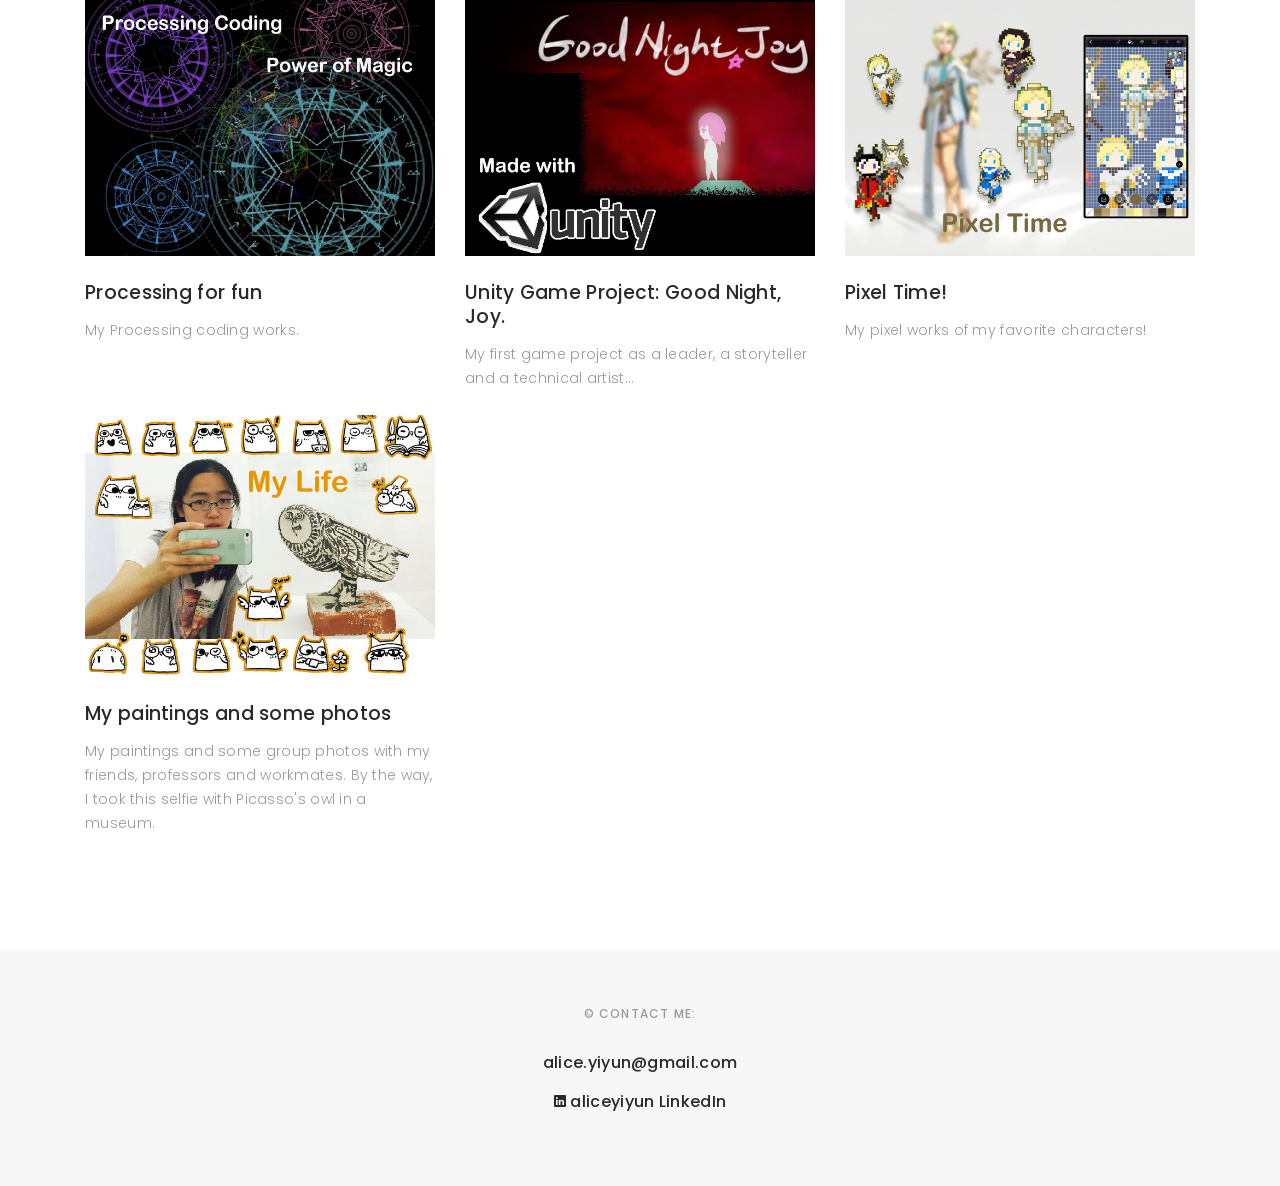
==== commit 650a2462: "cloud proj update" ====
--- a/index.html
+++ b/index.html
@@ -180,37 +180,53 @@
       <div class="journal-block">
         <div class="row">
 
-           <!-- My Processing Code -->
+           <!-- My current works -->
            <div class="col-lg-4 col-md-6">
             <div class="journal-info">
 
-              <a href="pages/mycode_pcsng.html"><img src="images/images_index/Processing_cover.jpg" class="img-responsive" alt="img"></a>
-
-              <div class="journal-txt">
-
-                <h4><a href="pages/mycode_pcsng.html">Coding Time!</a></h4>
-                <p class="separator">My Processing coding works.
-                </p>
-              </div>
-            </div>
-          </div>
-          <!-- My Processing Code end -->
-
-          <!-- My Game -->
-          <div class="col-lg-4 col-md-6">
-            <div class="journal-info">
-
-              <a href="pages/mygame_joy.html"><img src="images/images_index/gamejoy_cover.jpg" class="img-responsive" alt="img"></a>
-
-              <div class="journal-txt">
-
-                <h4><a href="pages/mygame_joy.html">Unity Game Project: Good Night, Joy..</a></h4>
-                <p class="separator">My first game project as a leader, a storyteller and a technical artist...
-                </p>
-              </div>
-            </div>
-          </div>
-          <!-- My Game end -->
+              <a href="pages/myprj_current.html"><img src="images/images_index/current_cover.jpg" class="img-responsive" alt="img"></a>
+
+              <div class="journal-txt">
+
+                <h4><a href="pages/myprj_current.html">What I am working on now</a></h4>
+                <p class="separator">My current study and work area: Cloud generation
+                </p>
+              </div>
+            </div>
+          </div>
+          <!-- My current works end -->
+
+          <!-- My dynamic terrain -->
+          <div class="col-lg-4 col-md-6">
+            <div class="journal-info">
+
+              <a href="pages/myprj_terrain.html"><img src="images/images_index/terrain_cover.jpg" class="img-responsive" alt="img"></a>
+
+              <div class="journal-txt">
+
+                <h4><a href="pages/myprj_terrain.html">Dynamic low poly terrain</a></h4>
+                <p class="separator">Dynamic Terrain generation, first step of procedural modeling
+                </p>
+              </div>
+            </div>
+          </div>
+          <!-- My dynamic terrain -->
+
+          
+          <!-- My unity compute shader project  -->
+          <div class="col-lg-4 col-md-6">
+            <div class="journal-info">
+              <a href="pages/myprj_compute.html"><img src="images/images_index/compute_cover.jpg" class="img-responsive" alt="img"></a>
+
+              <div class="journal-txt">
+
+                <h4><a href="pages/myprj_compute.html">Unity compute shader project</a></h4>
+                <p class="separator">A real-time ray tracing and volumetric rendering project. 
+                </p>
+              </div> 
+            </div>
+          </div>
+          <!-- My unity compute shader end-->
 
           <!-- My UE project 01 -->
           <div class="col-lg-4 col-md-6">
@@ -243,20 +259,7 @@
           </div>
           <!-- My UE project 02 end-->
 
-           <!-- My unity compute shader project  -->
-           <div class="col-lg-4 col-md-6">
-            <div class="journal-info">
-              <a href="pages/myprj_compute.html"><img src="images/images_index/compute_cover.jpg" class="img-responsive" alt="img"></a>
-
-              <div class="journal-txt">
-
-                <h4><a href="pages/myprj_compute.html">Unity compute shader project</a></h4>
-                <p class="separator">A real-time ray tracing and volumetric rendering project. 
-                </p>
-              </div> 
-            </div>
-          </div>
-          <!-- My unity compute shader end-->
+           
 
           <!-- My Unity random color -->
           <div class="col-lg-4 col-md-6">
@@ -274,21 +277,36 @@
             </div>
             <!-- My Unity random color end -->
 
-          <!-- My current works -->
-          <div class="col-lg-4 col-md-6">
-            <div class="journal-info">
-
-              <a href="pages/myprj_current.html"><img src="images/images_index/current_cover.jpg" class="img-responsive" alt="img"></a>
-
-              <div class="journal-txt">
-
-                <h4><a href="pages/myprj_current.html">What I am working on now</a></h4>
-                <p class="separator">My current study and work area: dynamic Terrain generation and Cloud rendering
-                </p>
-              </div>
-            </div>
-          </div>
-          <!-- My current works end -->
+          <!-- My Processing Code -->
+          <div class="col-lg-4 col-md-6">
+            <div class="journal-info">
+
+              <a href="pages/mycode_pcsng.html"><img src="images/images_index/Processing_cover.jpg" class="img-responsive" alt="img"></a>
+
+              <div class="journal-txt">
+
+                <h4><a href="pages/mycode_pcsng.html">Processing for fun</a></h4>
+                <p class="separator">My Processing coding works.
+                </p>
+              </div>
+            </div>
+          </div>
+          <!-- My Processing Code end -->
+            <!-- My Game -->
+          <div class="col-lg-4 col-md-6">
+            <div class="journal-info">
+
+              <a href="pages/mygame_joy.html"><img src="images/images_index/gamejoy_cover.jpg" class="img-responsive" alt="img"></a>
+
+              <div class="journal-txt">
+
+                <h4><a href="pages/mygame_joy.html">Unity Game Project: Good Night, Joy.</a></h4>
+                <p class="separator">My first game project as a leader, a storyteller and a technical artist...
+                </p>
+              </div>
+            </div>
+          </div>
+          <!-- My Game end -->
           
           <!-- My Pixel -->
           <div class="col-lg-4 col-md-6">
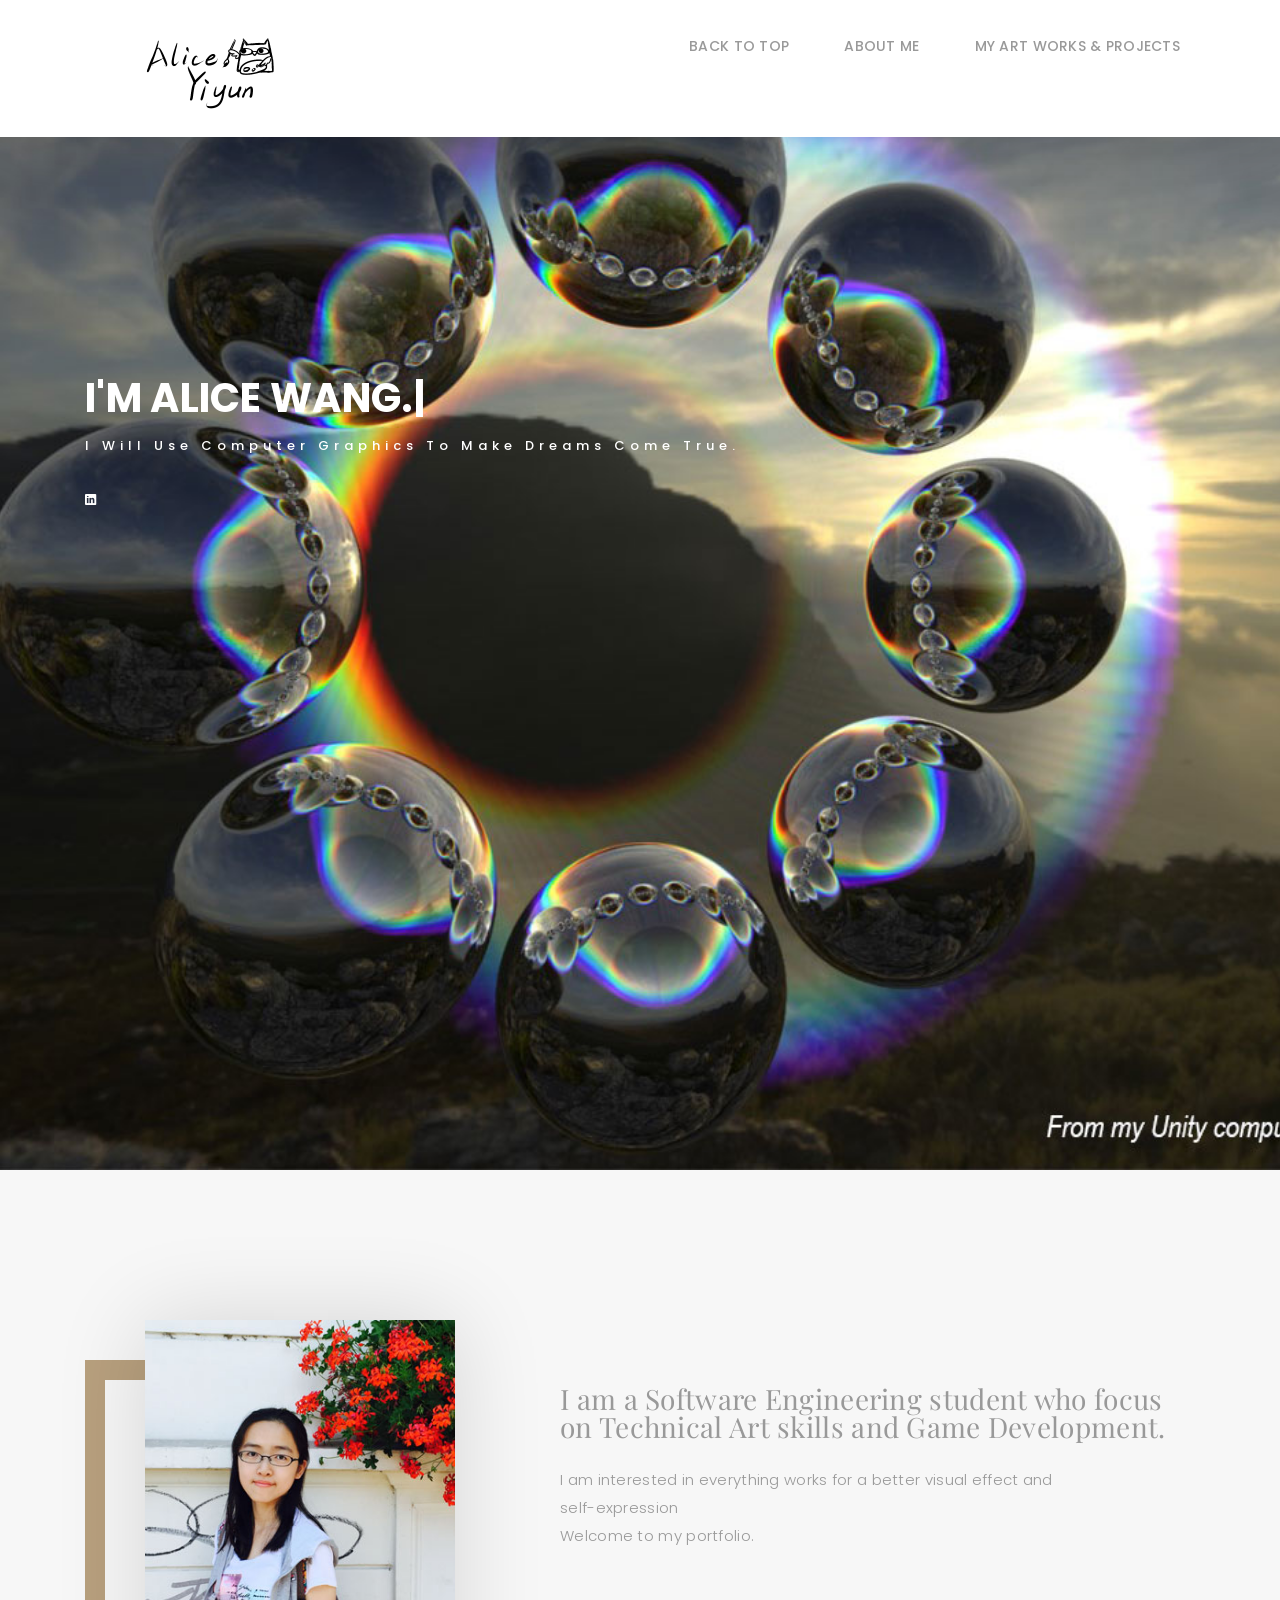
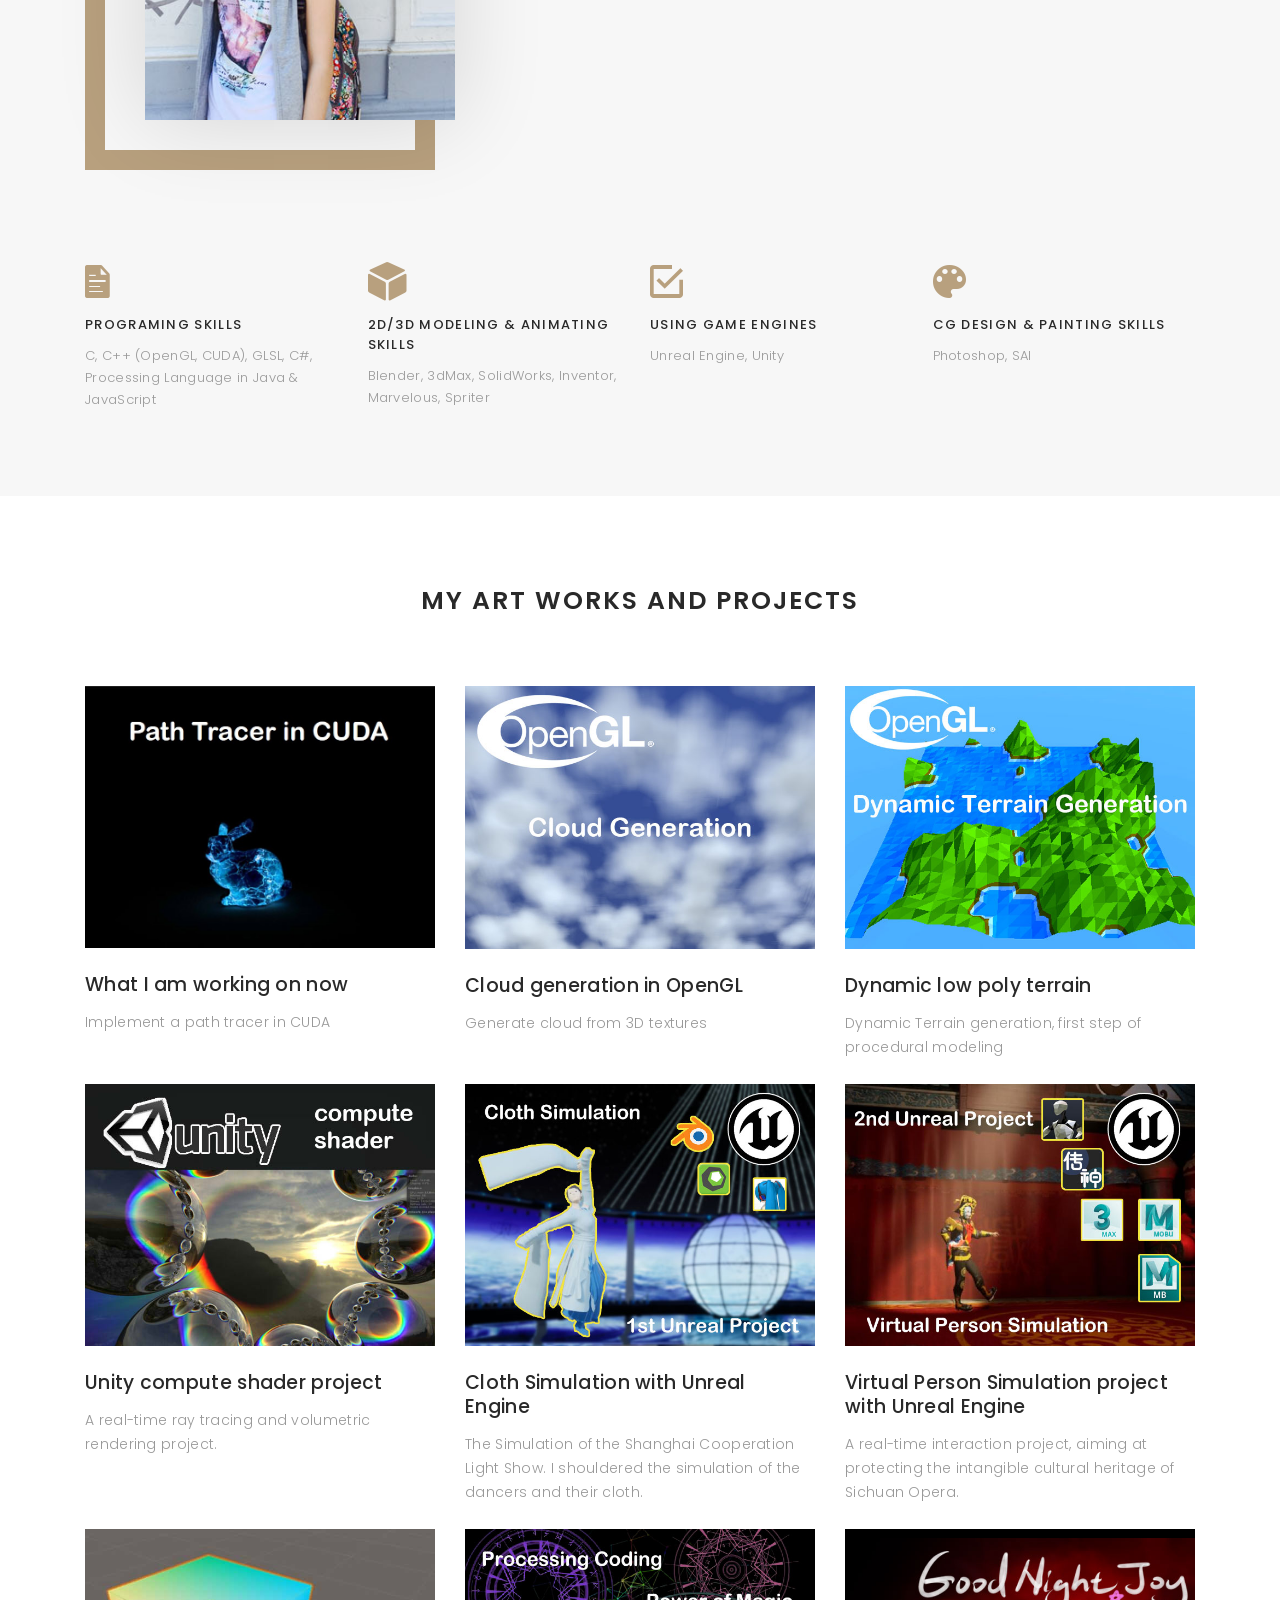
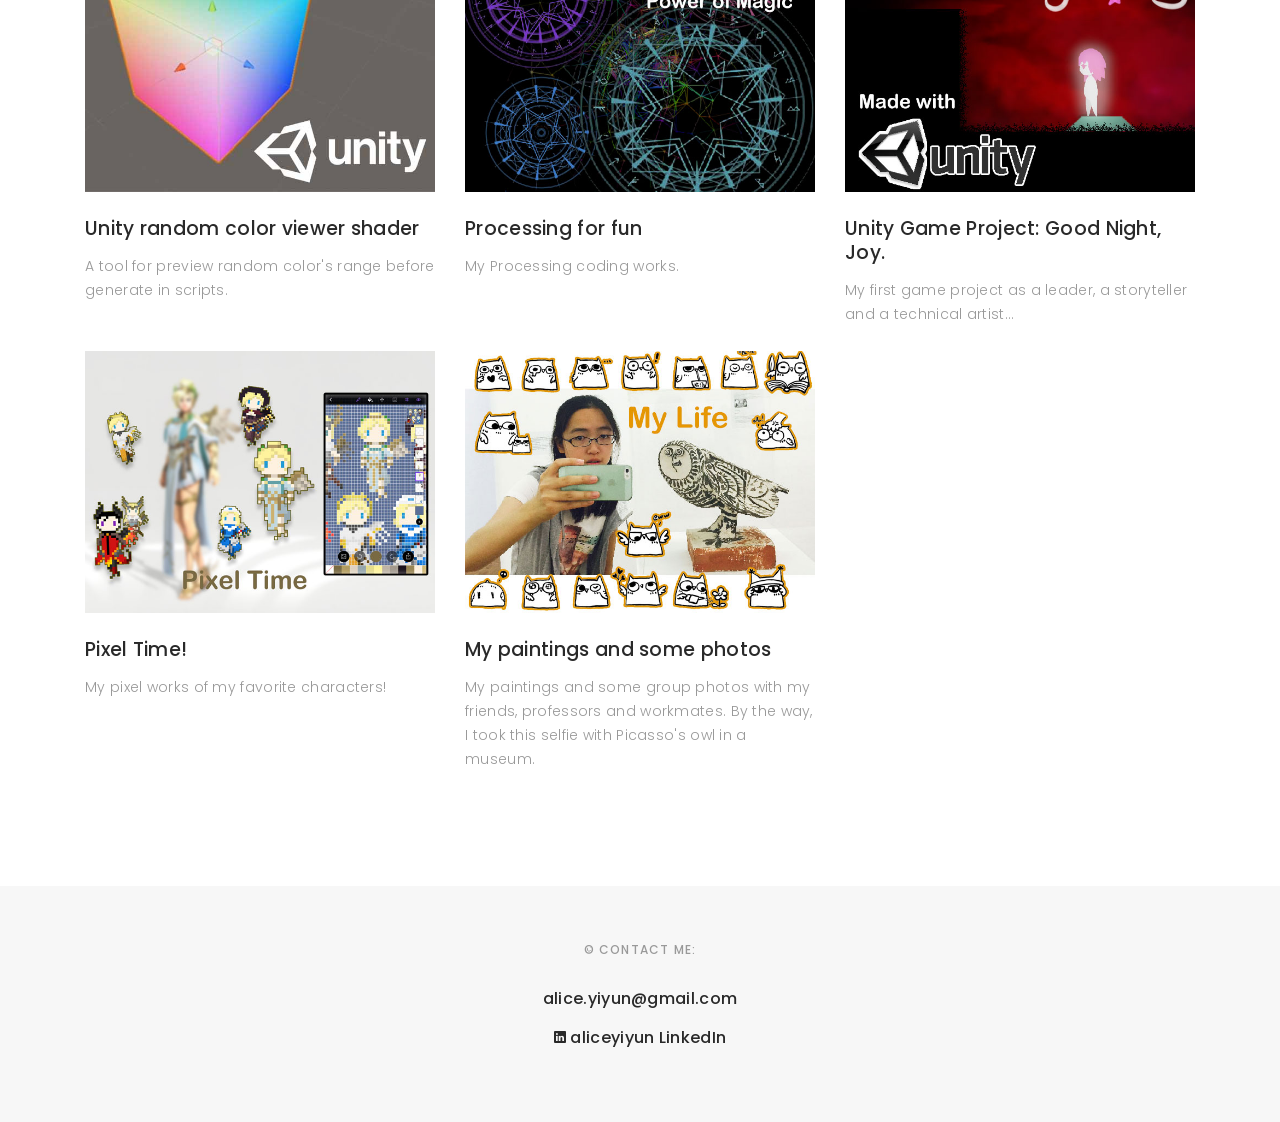
==== commit f9e91fb5: "update intern proj" ====
--- a/index.html
+++ b/index.html
@@ -105,11 +105,8 @@
               I am a Software Engineering student who focus on Technical Art skills and Game Development.</p>
             <p class="separator">
 
-              Animation or motion capture...<br>
-              Model fixing or Shader coding...<br>
-              Level design or story telling...<br>
-              I am interested in everything works for a better visual effect and self-expression<br><br>
-              Welcome to my portfolio!</p>
+              I am interested in everything works for a better visual effect and self-expression<br>
+              Welcome to my portfolio.</p>
 
           </div>
 
@@ -129,7 +126,7 @@
 
           <i class="ion-document-text"></i>
           <span>Programing Skills</span>
-          <p class="separator">C, C++ (OpenGL), GLSL, C#, Processing Language in Java & JavaScript</p>
+          <p class="separator">C, C++ (OpenGL, CUDA), GLSL, C#, Processing Language in Java & JavaScript</p>
 
         </div>
 
@@ -137,8 +134,7 @@
 
           <i class="ion-cube"></i>
           <span>2d/3d Modeling & Animating Skills</span>
-          <p class="separator">3dmax, Blender, SolidWorks, Inventor, Marvelous, Metasquoia4, PmxEditor, 
-            Spriter, live 2d Cubsim 3, MotionBuilder, Spriter, LiveAnimation, MikuMikuDance</p>
+          <p class="separator">Blender, 3dMax, SolidWorks, Inventor, Marvelous, Spriter</p>
 
         </div>
 
@@ -180,16 +176,32 @@
       <div class="journal-block">
         <div class="row">
 
+            <!-- My current works -->
+           <div class="col-lg-4 col-md-6">
+            <div class="journal-info">
+
+              <a href="pages/myprj_current.html"><img src="images/images_index/current_cover.jpg" class="img-responsive" alt="img"></a>
+
+              <div class="journal-txt">
+
+                <h4><a href="pages/myprj_current.html">What I am working on now</a></h4>
+                <p class="separator">Implement a path tracer in CUDA
+                </p>
+              </div>
+            </div>
+          </div>
+          <!-- My current works end -->
+
            <!-- My current works -->
            <div class="col-lg-4 col-md-6">
             <div class="journal-info">
 
-              <a href="pages/myprj_current.html"><img src="images/images_index/current_cover.jpg" class="img-responsive" alt="img"></a>
-
-              <div class="journal-txt">
-
-                <h4><a href="pages/myprj_current.html">What I am working on now</a></h4>
-                <p class="separator">My current study and work area: Cloud generation
+              <a href="pages/myprj_cloud.html"><img src="images/images_index/cloud_cover.jpg" class="img-responsive" alt="img"></a>
+
+              <div class="journal-txt">
+
+                <h4><a href="pages/myprj_cloud.html">Cloud generation in OpenGL</a></h4>
+                <p class="separator">Generate cloud from 3D textures 
                 </p>
               </div>
             </div>
